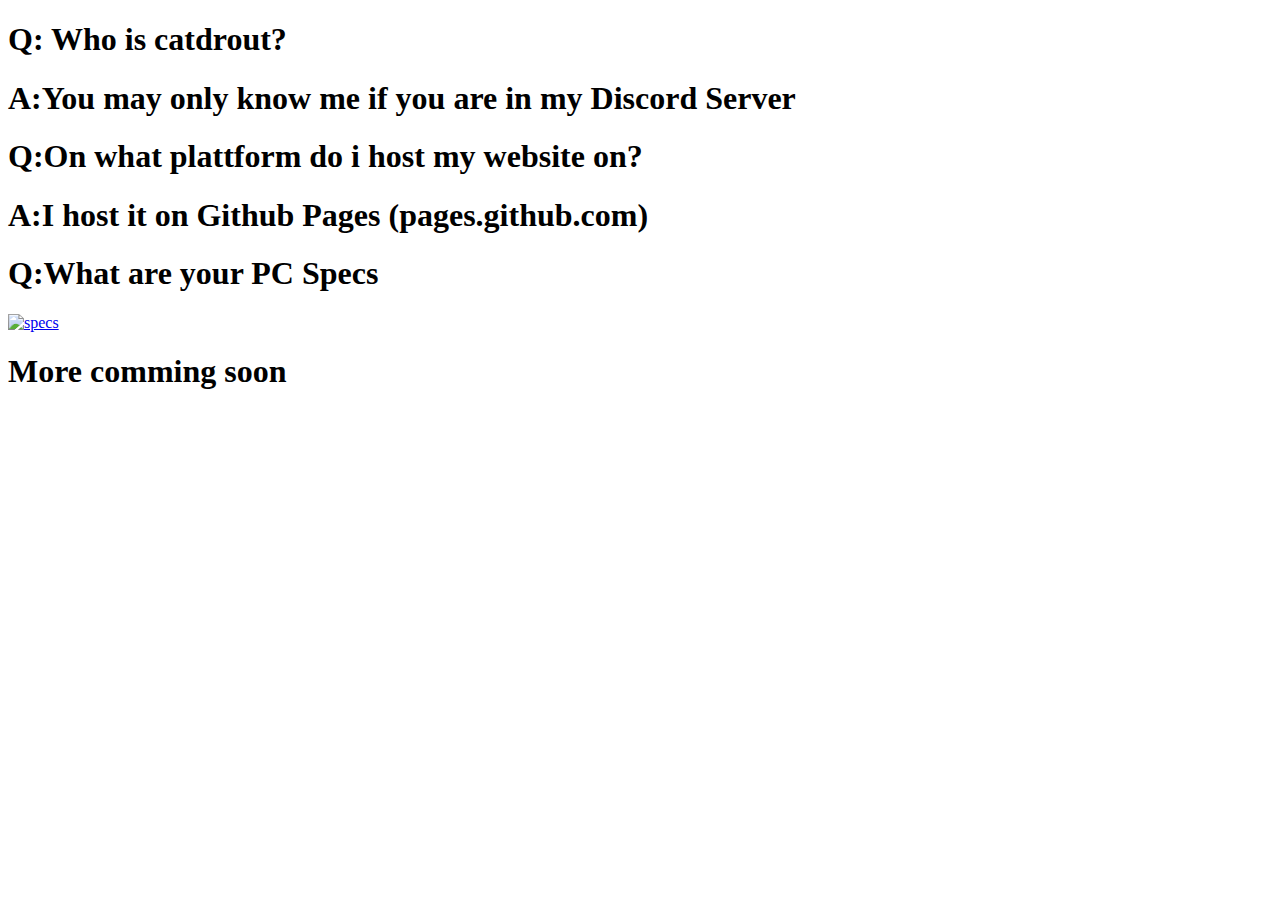
==== faq.html @ c1e4e51a "Add files via upload" ====
<!DOCTYPE html>
<html lang="en" dir="ltr">
  <head>
    <meta charset="utf-8">
    <title>Question and Answer</title>
    <link rel="stylesheet" href="/content/main.css">
  </head>
  <body>
    <h1>Q: Who is catdrout?</h1>
    <h1>A:You may only know me if you are in my Discord Server</h1>
    <h1>Q:On what plattform do i host my website on?</h1>
    <h1>A:I host it on Github Pages (pages.github.com)</h1>
    <h1>Q:What are your PC Specs</h1>
    <a href='https://postimg.cc/SYySmDZ9' target='_blank'><img src='https://i.postimg.cc/BbFXczHm/specs.png' border='0' alt='specs'/></a>
    <h1>More comming soon</h1>
  </body>
</html>
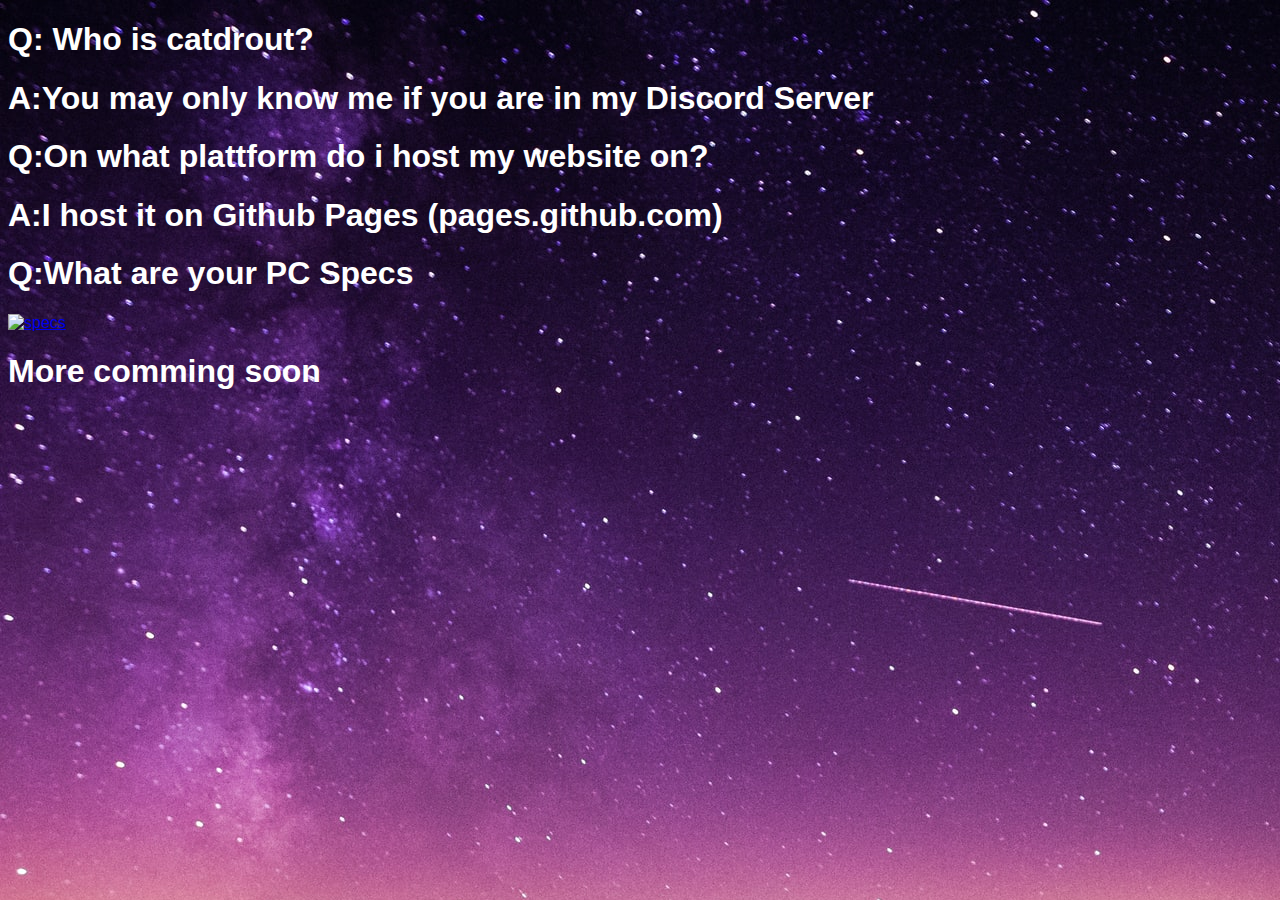
==== commit bb4847b0: "Update faq.html" ====
--- a/faq.html
+++ b/faq.html
@@ -3,7 +3,7 @@
   <head>
     <meta charset="utf-8">
     <title>Question and Answer</title>
-    <link rel="stylesheet" href="/content/main.css">
+     <link rel="stylesheet" href="main.css">
   </head>
   <body>
     <h1>Q: Who is catdrout?</h1>
--- a/main.css
+++ b/main.css
@@ -0,0 +1,49 @@
+body {
+  background-image: url("unsplash.jpg");
+  font-family: 'Josefin Sans', sans-serif;
+  color: white
+}
+/* Dropdown Button */
+.dropbtn {
+  background-color: #3498DB;
+  color: white;
+  padding: 16px;
+  font-size: 16px;
+  border: none;
+  cursor: pointer;
+}
+
+/* Dropdown button on hover & focus */
+.dropbtn:hover, .dropbtn:focus {
+  background-color: #2980B9;
+}
+
+/* The container <div> - needed to position the dropdown content */
+.dropdown {
+  position: relative;
+  display: inline-block;
+}
+
+/* Dropdown Content (Hidden by Default) */
+.dropdown-content {
+  display: none;
+  position: absolute;
+  background-color: #f1f1f1;
+  min-width: 160px;
+  box-shadow: 0px 8px 16px 0px rgba(0,0,0,0.2);
+  z-index: 1;
+}
+
+/* Links inside the dropdown */
+.dropdown-content a {
+  color: black;
+  padding: 12px 16px;
+  text-decoration: none;
+  display: block;
+}
+
+/* Change color of dropdown links on hover */
+.dropdown-content a:hover {background-color: #ddd}
+
+/* Show the dropdown menu (use JS to add this class to the .dropdown-content container when the user clicks on the dropdown button) */
+.show {display:block;}
